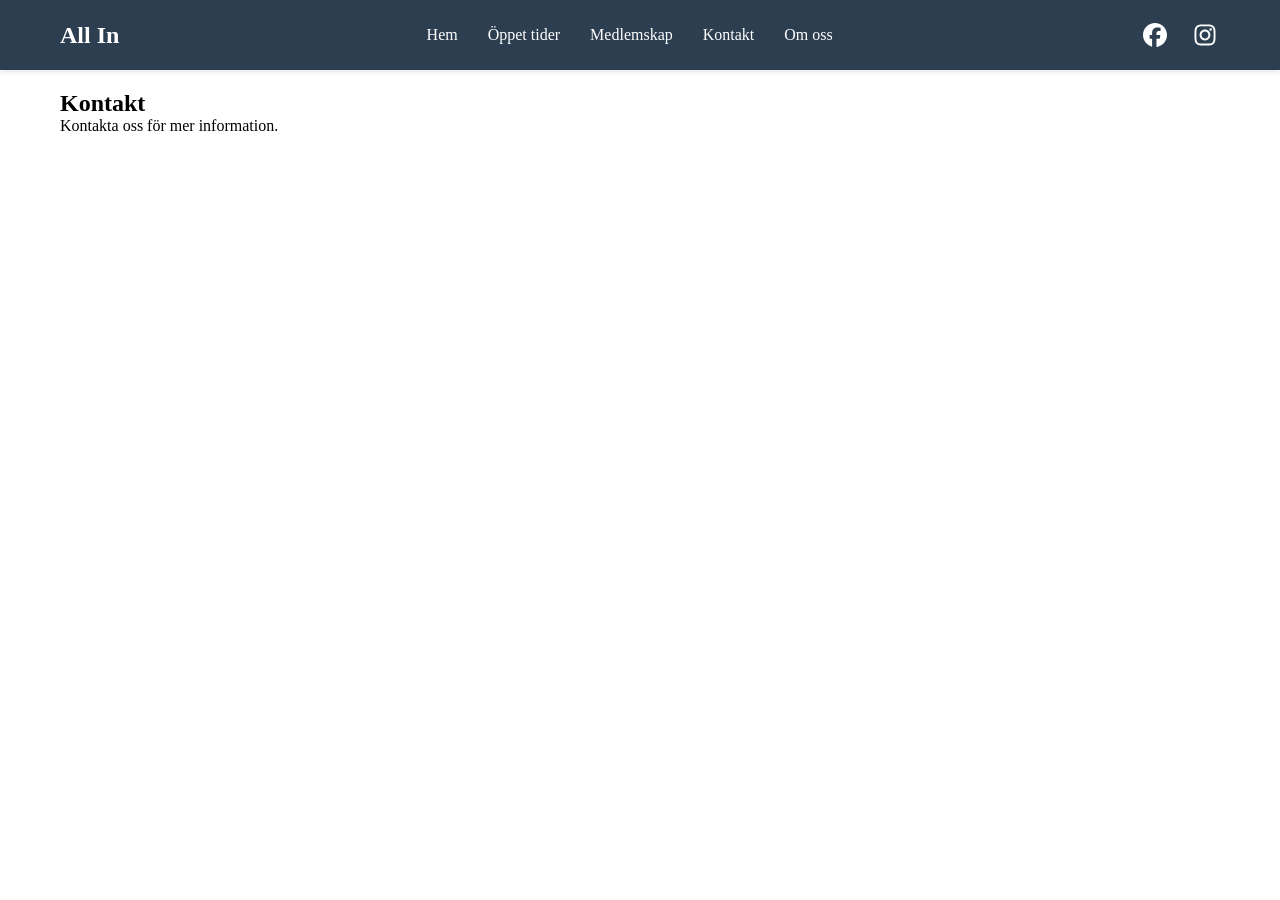
==== kontakt.html @ 6d802da7 "jag har strukturerat upp html o js" ====
<!DOCTYPE html>
<html lang="sv">
<head>
    <meta charset="UTF-8">
    <meta name="viewport" content="width=device-width, initial-scale=1.0">
    <title>All In Träning - Kontakt</title>
    <link rel="stylesheet" href="style.css">
</head>
<body>
    <header>
        <div class="header-container">
            <div class="logo">All In</div>
            
            <nav>
                <ul>
                    <li><a href="index.html">Hem</a></li>
                    <li><a href="oppettider.html">Öppet tider</a></li>
                    <li><a href="medlemskap.html">Medlemskap</a></li>
                    <li><a href="kontakt.html">Kontakt</a></li>
                    <li><a href="om-oss.html">Om oss</a></li>
                </ul>
            </nav>

            <div class="social-icons">
                <a href="https://facebook.com" target="_blank" title="Facebook">
                    <svg xmlns="http://www.w3.org/2000/svg" viewBox="0 0 640 640">
                        <path d="M576 320C576 178.6 461.4 64 320 64C178.6 64 64 178.6 64 320C64 440 146.7 540.8 258.2 568.5L258.2 398.2L205.4 398.2L205.4 320L258.2 320L258.2 286.3C258.2 199.2 297.6 158.8 383.2 158.8C399.4 158.8 427.4 162 438.9 165.2L438.9 236C432.9 235.4 422.4 235 409.3 235C367.3 235 351.1 250.9 351.1 292.2L351.1 320L434.7 320L420.3 398.2L351 398.2L351 574.1C477.8 558.8 576 450.9 576 320z"/>
                    </svg>
                </a>
                <a href="https://instagram.com" target="_blank" title="Instagram">
                    <svg xmlns="http://www.w3.org/2000/svg" viewBox="0 0 640 640">
                        <path d="M320.3 205C256.8 204.8 205.2 256.2 205 319.7C204.8 383.2 256.2 434.8 319.7 435C383.2 435.2 434.8 383.8 435 320.3C435.2 256.8 383.8 205.2 320.3 205zM319.7 245.4C360.9 245.2 394.4 278.5 394.6 319.7C394.8 360.9 361.5 394.4 320.3 394.6C279.1 394.8 245.6 361.5 245.4 320.3C245.2 279.1 278.5 245.6 319.7 245.4zM413.1 200.3C413.1 185.5 425.1 173.5 439.9 173.5C454.7 173.5 466.7 185.5 466.7 200.3C466.7 215.1 454.7 227.1 439.9 227.1C425.1 227.1 413.1 215.1 413.1 200.3zM542.8 227.5C541.1 191.6 532.9 159.8 506.6 133.6C480.4 107.4 448.6 99.2 412.7 97.4C375.7 95.3 264.8 95.3 227.8 97.4C192 99.1 160.2 107.3 133.9 133.5C107.6 159.7 99.5 191.5 97.7 227.4C95.6 264.4 95.6 375.3 97.7 412.3C99.4 448.2 107.6 480 133.9 506.2C160.2 532.4 191.9 540.6 227.8 542.4C264.8 544.5 375.7 544.5 412.7 542.4C448.6 540.7 480.4 532.5 506.6 506.2C532.8 480 541 448.2 542.8 412.3C544.9 375.3 544.9 264.5 542.8 227.5zM495 452C487.2 471.6 472.1 486.7 452.4 494.6C422.9 506.3 352.9 503.6 320.3 503.6C287.7 503.6 217.6 506.2 188.2 494.6C168.6 486.8 153.5 471.7 145.6 452C133.9 422.5 136.6 352.5 136.6 319.9C136.6 287.3 134 217.2 145.6 187.8C153.4 168.2 168.5 153.1 188.2 145.2C217.7 133.5 287.7 136.2 320.3 136.2C352.9 136.2 423 133.6 452.4 145.2C472 153 487.1 168.1 495 187.8C506.7 217.3 504 287.3 504 319.9C504 352.5 506.7 422.6 495 452z"/>
                    </svg>
                </a>
            </div>
        </div>
    </header>

    <main>
        <section>
            <h2>Kontakt</h2>
            <p>Kontakta oss för mer information.</p>
        </section>
    </main>
</body>
</html>
---- style.css ----
* {
    margin: 0;
    padding: 0;
    box-sizing: border-box;
}

header {
    background-color: #2c3e50;
    padding: 20px 0;
    box-shadow: 0 2px 5px rgba(0, 0, 0, 0.1);
    position: sticky;
    top: 0;
}

.header-container {
    max-width: 1200px;
    margin: 0 auto;
    padding: 0 20px;
    display: flex;
    justify-content: space-between;
    align-items: center;
}

.logo {
    font-size: 24px;
    font-weight: bold;
    color: white;
}

nav ul {
    list-style: none;
    display: flex;
    gap: 30px;
}

nav a {
    color: white;
    text-decoration: none;
    font-size: 16px;
    transition: color 0.3s ease;
}

nav a:hover {
    color: #3498db;
}

.social-icons {
    display: flex;
    gap: 20px;
    align-items: center;
}

.social-icons a {
    width: 30px;
    height: 30px;
    display: flex;
    align-items: center;
    justify-content: center;
    transition: transform 0.3s ease;
}

.social-icons a:hover {
    transform: scale(1.2);
}

.social-icons svg {
    width: 100%;
    height: 100%;
    fill: white;
}

main section {
    padding: 20px;
    max-width: 1200px;
    margin: 0 auto;
}
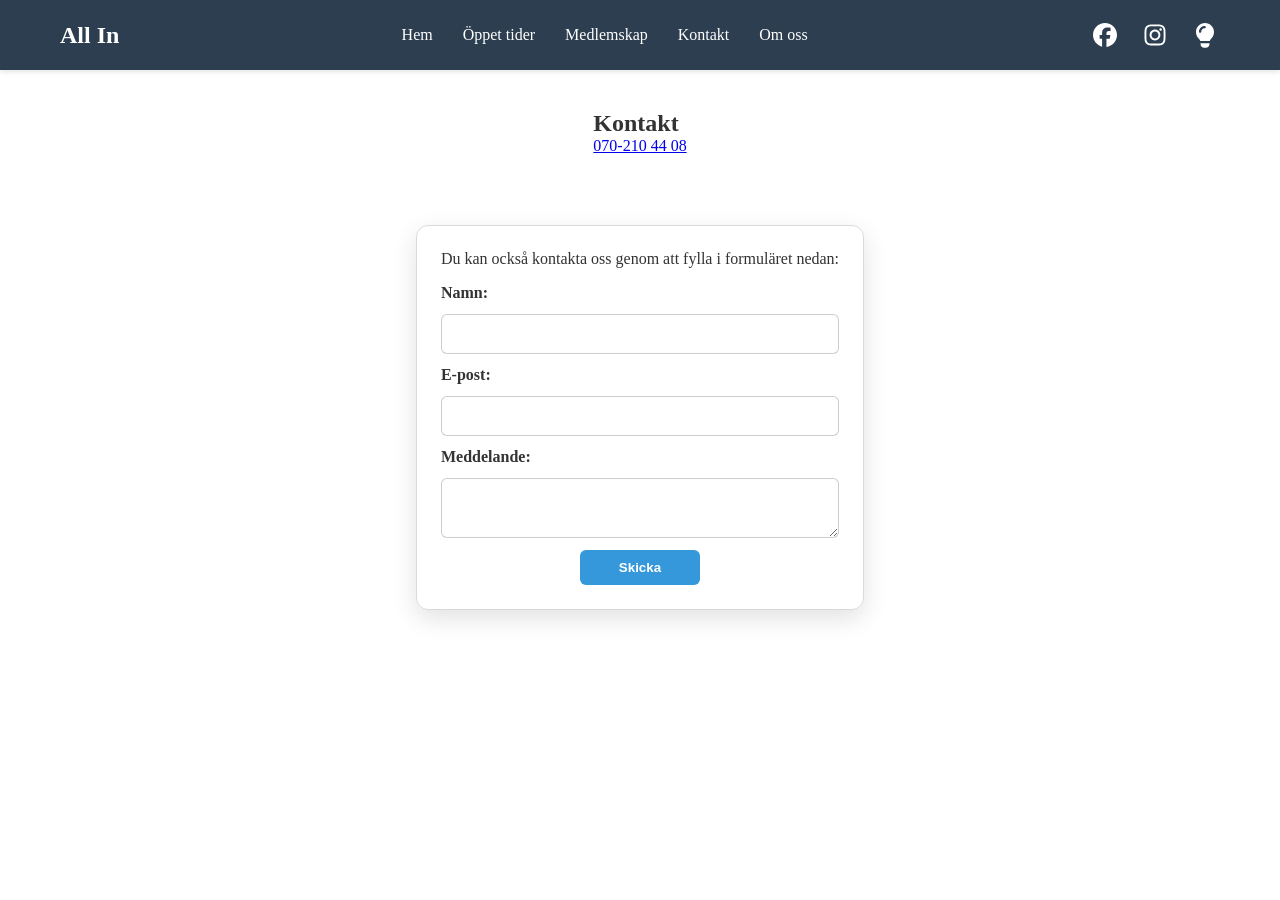
==== commit 7d7d92ce: "la till dark mod och ett formulär + slyling till hela kontakt" ====
--- a/kontakt.html
+++ b/kontakt.html
@@ -32,15 +32,43 @@
                         <path d="M320.3 205C256.8 204.8 205.2 256.2 205 319.7C204.8 383.2 256.2 434.8 319.7 435C383.2 435.2 434.8 383.8 435 320.3C435.2 256.8 383.8 205.2 320.3 205zM319.7 245.4C360.9 245.2 394.4 278.5 394.6 319.7C394.8 360.9 361.5 394.4 320.3 394.6C279.1 394.8 245.6 361.5 245.4 320.3C245.2 279.1 278.5 245.6 319.7 245.4zM413.1 200.3C413.1 185.5 425.1 173.5 439.9 173.5C454.7 173.5 466.7 185.5 466.7 200.3C466.7 215.1 454.7 227.1 439.9 227.1C425.1 227.1 413.1 215.1 413.1 200.3zM542.8 227.5C541.1 191.6 532.9 159.8 506.6 133.6C480.4 107.4 448.6 99.2 412.7 97.4C375.7 95.3 264.8 95.3 227.8 97.4C192 99.1 160.2 107.3 133.9 133.5C107.6 159.7 99.5 191.5 97.7 227.4C95.6 264.4 95.6 375.3 97.7 412.3C99.4 448.2 107.6 480 133.9 506.2C160.2 532.4 191.9 540.6 227.8 542.4C264.8 544.5 375.7 544.5 412.7 542.4C448.6 540.7 480.4 532.5 506.6 506.2C532.8 480 541 448.2 542.8 412.3C544.9 375.3 544.9 264.5 542.8 227.5zM495 452C487.2 471.6 472.1 486.7 452.4 494.6C422.9 506.3 352.9 503.6 320.3 503.6C287.7 503.6 217.6 506.2 188.2 494.6C168.6 486.8 153.5 471.7 145.6 452C133.9 422.5 136.6 352.5 136.6 319.9C136.6 287.3 134 217.2 145.6 187.8C153.4 168.2 168.5 153.1 188.2 145.2C217.7 133.5 287.7 136.2 320.3 136.2C352.9 136.2 423 133.6 452.4 145.2C472 153 487.1 168.1 495 187.8C506.7 217.3 504 287.3 504 319.9C504 352.5 506.7 422.6 495 452z"/>
                     </svg>
                 </a>
+                <button class="theme-toggle" id="theme-toggle" title="Växla tema">
+                    <svg xmlns="http://www.w3.org/2000/svg" viewBox="0 0 640 640">
+                        <path d="M420.9 448C428.2 425.7 442.8 405.5 459.3 388.1C492 353.7 512 307.2 512 256C512 150 426 64 320 64C214 64 128 150 128 256C128 307.2 148 353.7 180.7 388.1C197.2 405.5 211.9 425.7 219.1 448L420.8 448zM416 496L224 496L224 512C224 556.2 259.8 592 304 592L336 592C380.2 592 416 556.2 416 512L416 496zM312 176C272.2 176 240 208.2 240 248C240 261.3 229.3 272 216 272C202.7 272 192 261.3 192 248C192 181.7 245.7 128 312 128C325.3 128 336 138.7 336 152C336 165.3 325.3 176 312 176z"/>
+                    </svg>
+                </button>
             </div>
         </div>
     </header>
 
-    <main>
-        <section>
-            <h2>Kontakt</h2>
-            <p>Kontakta oss för mer information.</p>
-        </section>
-    </main>
+    <div class="contact-content-wrap">
+      <main>
+          <section>
+              <h2>Kontakt</h2>
+              <a href="tel:070 210 44 08"> 070-210 44 08 </a>
+          </section>
+      </main>
+
+
+      <div class="contact-form-box">
+      <p class="contact-description">Du kan också kontakta oss genom att fylla i formuläret nedan:</p>
+      <form id="myForm">
+        <label for="name">Namn:</label>
+        <input type="text" id="name" name="name" required>
+
+        <label for="email">E-post:</label>
+        <input type="email" id="email" name="email" required>
+
+        <label for="message">Meddelande:</label>
+        <textarea id="message" name="message" required></textarea>
+
+        <button type="submit">Skicka</button>
+      </form>
+    </div>
+
+  <p id="result"></p>
+</div>
+
+    <script src="index.js"></script>
 </body>
 </html>
--- a/style.css
+++ b/style.css
@@ -4,8 +4,30 @@
     box-sizing: border-box;
 }
 
+:root {
+    --bg-color: #ffffff;
+    --text-color: #333333;
+    --header-bg: #2c3e50;
+    --header-text: white;
+    --nav-hover: #3498db;
+}
+
+.dark-mode {
+    --bg-color: #121212;
+    --text-color: #ffffff;
+    --header-bg: #1e1e1e;
+    --header-text: #ffffff;
+    --nav-hover: #61dafb;
+}
+
+body {
+    background-color: var(--bg-color);
+    color: var(--text-color);
+    transition: background-color 0.3s ease, color 0.3s ease;
+}
+
 header {
-    background-color: #2c3e50;
+    background-color: var(--header-bg);
     padding: 20px 0;
     box-shadow: 0 2px 5px rgba(0, 0, 0, 0.1);
     position: sticky;
@@ -24,7 +46,7 @@
 .logo {
     font-size: 24px;
     font-weight: bold;
-    color: white;
+    color: var(--header-text);
 }
 
 nav ul {
@@ -34,14 +56,14 @@
 }
 
 nav a {
-    color: white;
+    color: var(--header-text);
     text-decoration: none;
     font-size: 16px;
     transition: color 0.3s ease;
 }
 
 nav a:hover {
-    color: #3498db;
+    color: var(--nav-hover);
 }
 
 .social-icons {
@@ -66,7 +88,29 @@
 .social-icons svg {
     width: 100%;
     height: 100%;
-    fill: white;
+    fill: var(--header-text);
+}
+
+.theme-toggle {
+    background: none;
+    border: none;
+    cursor: pointer;
+    width: 30px;
+    height: 30px;
+    display: flex;
+    align-items: center;
+    justify-content: center;
+    transition: transform 0.3s ease;
+}
+
+.theme-toggle:hover {
+    transform: scale(1.2);
+}
+
+.theme-toggle svg {
+    width: 100%;
+    height: 100%;
+    fill: var(--header-text);
 }
 
 main section {
@@ -74,3 +118,110 @@
     max-width: 1200px;
     margin: 0 auto;
 }
+
+.contact-content-wrap {
+    display: flex;
+    flex-direction: column;
+    align-items: center;
+    max-width: 780px;
+    margin: 0 auto 60px;
+    padding: 20px 12px;
+    width: 100%;
+    gap: 20px;
+}
+
+/* Kontaktformulär styling */
+.contact-form-box {
+    max-width: 620px;
+    margin: 30px auto 60px;
+    padding: 24px;
+    background: transparent;
+    border: 1px solid rgba(0, 0, 0, 0.15);
+    border-radius: 12px;
+    box-shadow: 0 8px 24px rgba(0, 0, 0, 0.12);
+}
+
+.dark-mode .contact-form-box {
+    border: 1px solid rgba(255, 255, 255, 0.25);
+}
+
+.contact-description {
+    text-align: center;
+    margin-bottom: 16px;
+    color: var(--text-color);
+}
+
+#myForm {
+    display: flex;
+    flex-direction: column;
+    gap: 12px;
+    margin: 0;
+}
+
+#myForm label {
+    font-weight: 600;
+}
+
+#myForm input,
+#myForm textarea {
+    width: 100%;
+    padding: 10px 12px;
+    border: 1px solid rgba(0, 0, 0, 0.2);
+    border-radius: 6px;
+    font-size: 16px;
+    background: var(--bg-color);
+    color: var(--text-color);
+}
+
+.dark-mode #myForm input,
+.dark-mode #myForm textarea {
+    border-color: rgba(255, 255, 255, 0.2);
+}
+
+#myForm button {
+    width: 120px;
+    align-self: center;
+    padding: 10px 18px;
+    border: none;
+    border-radius: 6px;
+    background: #3498db;
+    color: #fff;
+    font-weight: 700;
+    cursor: pointer;
+}
+
+#myForm button:hover {
+    background: #2980b9;
+}
+
+footer {
+    background-color: var(--header-bg);
+    color: var(--header-text);
+    text-align: center;
+    padding: 20px 0;
+    margin-top: 40px;
+}
+
+footer p {
+    margin: 0;
+    font-size: 14px;
+}
+
+
+}           
+#result {
+    margin-top: 20px;
+    font-size: 18px;
+    color: var(--text-color);
+}   
+@media (max-width: 768px) {
+    .header-container {
+        flex-direction: column;
+        gap: 15px;
+    }
+    nav ul {
+        flex-direction: column;
+        gap: 15px;
+    }
+}
+
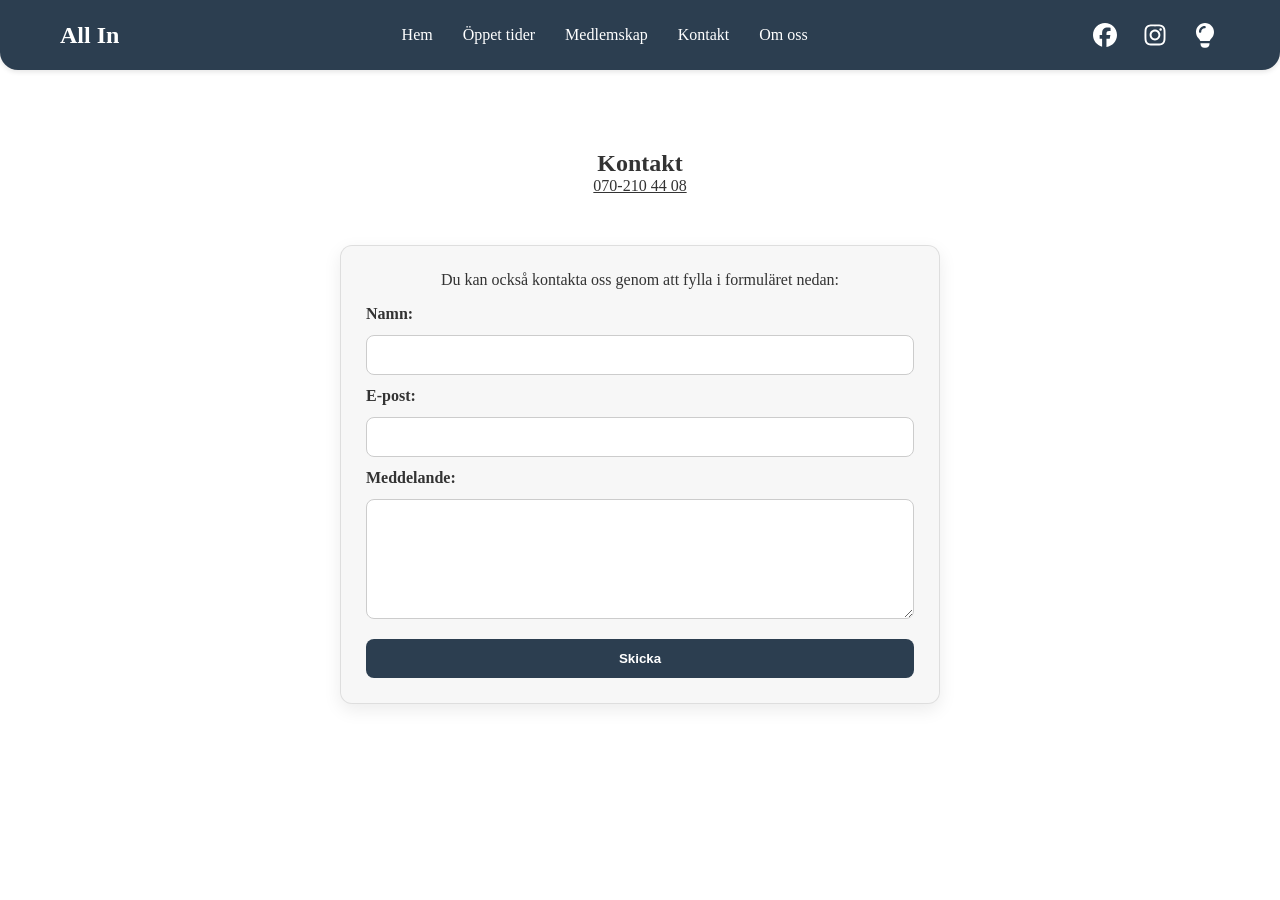
==== commit 76c46889: "fixst det som försan sist och fylde på hem och medlemskap" ====
--- a/kontakt.html
+++ b/kontakt.html
@@ -3,6 +3,7 @@
 <head>
     <meta charset="UTF-8">
     <meta name="viewport" content="width=device-width, initial-scale=1.0">
+    <meta name="description" content="All In Träning kontakt: ring oss, maila oss eller använd formuläret för snabb support och bokningar.">
     <title>All In Träning - Kontakt</title>
     <link rel="stylesheet" href="style.css">
 </head>
@@ -10,8 +11,14 @@
     <header>
         <div class="header-container">
             <div class="logo">All In</div>
-            
-            <nav>
+
+            <button id="menu-toggle" class="menu-toggle" aria-label="Menu">
+                <span></span>
+                <span></span>
+                <span></span>
+            </button>
+
+            <nav id="main-nav" class="main-nav">
                 <ul>
                     <li><a href="index.html">Hem</a></li>
                     <li><a href="oppettider.html">Öppet tider</a></li>
--- a/style.css
+++ b/style.css
@@ -32,6 +32,14 @@
     box-shadow: 0 2px 5px rgba(0, 0, 0, 0.1);
     position: sticky;
     top: 0;
+    z-index: 10;
+    border-bottom-left-radius: 18px;
+    border-bottom-right-radius: 18px;
+}
+
+.header-container {
+    border-radius: 0 0 18px 18px;
+    overflow: hidden;
 }
 
 .header-container {
@@ -41,6 +49,55 @@
     display: flex;
     justify-content: space-between;
     align-items: center;
+}
+
+@media (max-width: 768px) {
+    .header-container {
+        flex-direction: column;
+        align-items: center;
+        gap: 15px;
+        padding: 12px 16px;
+    }
+
+    .menu-toggle {
+        display: block;
+        width: 30px;
+        height: 26px;
+        border: none;
+        background: transparent;
+        cursor: pointer;
+        position: relative;
+        z-index: 11;
+    }
+
+    .menu-toggle span {
+        display: block;
+        width: 100%;
+        height: 3px;
+        margin: 4px 0;
+        background: var(--header-text);
+        transition: transform 0.3s ease, opacity 0.3s ease;
+    }
+
+    .main-nav ul {
+        flex-direction: column;
+        gap: 10px;
+        width: 100%;
+        text-align: center;
+        background-color: rgba(255, 255, 255, 0.05);
+        border-radius: 8px;
+        padding: 10px 0;
+    }
+
+    .main-nav ul li {
+        width: 100%;
+    }
+
+    .main-nav ul li a {
+        width: 100%;
+        display: inline-block;
+        padding: 8px 0;
+    }
 }
 
 .logo {
@@ -107,6 +164,87 @@
     transform: scale(1.2);
 }
 
+/* Desktop: göm hamburgarmenyknapp */
+@media (min-width: 769px) {
+    .menu-toggle {
+        display: none;
+    }
+}
+
+.menu-toggle.open span:nth-child(1) {
+    transform: translateY(8px) rotate(45deg);
+}
+
+/* Mobilnav: visa hamburgareknapp och dölja länkar som standard */
+@media (max-width: 768px) {
+    .main-nav {
+        display: none;
+        width: 100%;
+    }
+
+    .main-nav.open {
+        display: block;
+    }
+
+    .main-nav ul {
+        display: flex;
+        flex-direction: column;
+        gap: 10px;
+        margin: 10px 0 0;
+        background-color: rgba(255, 255, 255, 0.1);
+        border-radius: 8px;
+        padding: 10px;
+    }
+
+    /* Mobil: kontaktinnehåll kompakt utan att kräva scroll */
+    .contact-content-wrap {
+        margin: 16px auto;
+        padding: 12px;
+        gap: 12px;
+        min-height: auto;
+    }
+
+    .contact-content-wrap h2 {
+        font-size: 1.4rem;
+    }
+
+    .contact-form-box {
+        padding: 14px;
+    }
+
+    .contact-form-box label,
+    .contact-form-box input,
+    .contact-form-box textarea,
+    .contact-form-box button,
+    .contact-content-wrap p,
+    .contact-content-wrap a {
+        font-size: 0.95rem;
+    }
+
+    .contact-form-box textarea {
+        min-height: 100px;
+    }
+
+    .header-container {
+        padding: 10px 12px;
+    }
+
+    nav ul {
+        gap: 12px;
+    }
+
+    .logo {
+        font-size: 20px;
+    }
+}
+.menu-toggle.open span:nth-child(2) {
+    opacity: 0;
+}
+
+.menu-toggle.open span:nth-child(3) {
+    transform: translateY(-8px) rotate(-45deg);
+}
+
 .theme-toggle svg {
     width: 100%;
     height: 100%;
@@ -119,109 +257,306 @@
     margin: 0 auto;
 }
 
+.öppettider {
+    margin: 0;
+    padding: 20px;
+    text-align: center;
+}
+
+.rubrik-öppettider {
+    padding: 20px;
+    font-size: 3rem;
+    padding-bottom: 20px;
+}
+
+.lista-öppettider li {
+    font-size: 1.2rem;
+    color: #000000;
+    margin: 12px 0;
+    position: relative;
+    padding-left: 25px;
+    list-style: none;
+
+    opacity: 0;
+    transform: translateY(20px);
+    animation: slideIn 0.5s forwards;
+}
+
+.lista-öppettider li:nth-child(1) { animation-delay: 0.1s; }
+.lista-öppettider li:nth-child(2) { animation-delay: 0.2s; }
+.lista-öppettider li:nth-child(3) { animation-delay: 0.3s; }
+.lista-öppettider li:nth-child(4) { animation-delay: 0.4s; }
+
+.lista-öppettider li::before {
+    content: "";
+    position: absolute;
+    left: 0;
+    font-size: 1.5rem;
+}
+
+.lista-öppettider li:hover {
+    color: rgb(26, 26, 26);
+    transform: translateX(5px);
+    transition: all 0.2s ease;
+}
+
+@keyframes slideIn {
+    to {
+        opacity: 1;
+        transform: translateY(0);
+    }
+}
+
+/* Hemma-sida */
+.home-hero {
+    max-width: 1100px;
+    margin: 30px auto 20px;
+    padding: 30px 24px;
+    background: linear-gradient(135deg, #2c3e50 0%, #34495e 100%);
+    color: #ffffff;
+    border-radius: 16px;
+    box-shadow: 0 14px 30px rgba(0,0,0,0.25);
+    text-align: center;
+}
+
+.home-hero h1 {
+    font-size: 2rem;
+    margin-bottom: 12px;
+}
+
+.home-hero p {
+    font-size: 1.05rem;
+    line-height: 1.55;
+    margin-bottom: 18px;
+}
+
+.home-hero a.cta-btn {
+    display: inline-block;
+    padding: 12px 26px;
+    border-radius: 10px;
+    background-color: #e67e22;
+    color: white;
+    text-decoration: none;
+    font-weight: 700;
+    box-shadow: 0 8px 14px rgba(0,0,0,0.2);
+    transition: transform 0.2s ease, box-shadow 0.2s ease, background-color 0.2s ease;
+}
+
+.home-hero a.cta-btn:hover {
+    transform: translateY(-2px);
+    box-shadow: 0 10px 16px rgba(0,0,0,0.24);
+    background-color: #d35400;
+}
+
+.home-features {
+    max-width: 1100px;
+    margin: 20px auto 30px;
+    display: grid;
+    grid-template-columns: repeat(3,1fr);
+    gap: 16px;
+    padding: 0 24px;
+}
+
+.home-features .feature {
+    background: #f7f9fb;
+    border: 1px solid #d0d4da;
+    border-radius: 12px;
+    padding: 16px;
+    text-align: center;
+    box-shadow: 0 6px 12px rgba(0,0,0,0.08);
+}
+
+.home-features .feature h3 {
+    margin-bottom: 8px;
+    color: #2c3e50;
+}
+
+.home-features .feature p {
+    color: #4c5f70;
+    font-size: 0.95rem;
+    line-height: 1.5;
+}
+
+@media (max-width: 900px) {
+    .home-hero {
+        margin: 20px 10px;
+        padding: 22px;
+    }
+
+    .home-hero h1 {
+        font-size: 1.75rem;
+    }
+
+    .home-features {
+        grid-template-columns: 1fr;
+        margin: 10px auto;
+    }
+}
+
+.membership-hero {
+    max-width: 900px;
+    margin: 30px auto 16px;
+    padding: 20px;
+    text-align: center;
+}
+
+.membership-hero h2 {
+    font-size: 2rem;
+    margin-bottom: 10px;
+}
+
+.membership-hero p {
+    color: #444;
+    line-height: 1.5;
+}
+
+.membership-plans {
+    display: grid;
+    grid-template-columns: repeat(3, 1fr);
+    gap: 16px;
+    max-width: 1200px;
+    margin: 0 auto 24px;
+    padding: 0 16px;
+}
+
+.plan {
+    background: #fff;
+    border: 1px solid #ced6df;
+    border-radius: 12px;
+    padding: 18px;
+    box-shadow: 0 6px 14px rgba(0,0,0,0.08);
+}
+
+.plan h3 {
+    margin-bottom: 10px;
+    color: #2c3e50;
+}
+
+.plan p {
+    font-size: 1.25rem;
+    font-weight: 700;
+    margin-bottom: 12px;
+}
+
+.plan ul {
+    list-style: disc;
+    margin-left: 20px;
+    color: #2f3f51;
+}
+
+.membership-cta {
+    text-align: center;
+    margin-bottom: 40px;
+}
+
+.membership-cta p {
+    margin-bottom: 12px;
+}
+
+.membership-cta .cta-btn {
+    background: #3498db;
+    color: #fff;
+    padding: 11px 22px;
+    border-radius: 8px;
+    text-decoration: none;
+    font-weight: 700;
+}
+
+.membership-cta .cta-btn:hover {
+    background: #2980b9;
+}
+
+@media (max-width: 900px) {
+    .membership-plans {
+        grid-template-columns: 1fr;
+    }
+}
+
+/* Kontaktformulär */
 .contact-content-wrap {
     display: flex;
     flex-direction: column;
     align-items: center;
-    max-width: 780px;
-    margin: 0 auto 60px;
-    padding: 20px 12px;
+    justify-content: center;
+    gap: 30px;
+    width: min(100%, 900px);
+    margin: 40px auto;
+    padding: 20px;
+    text-align: center;
+}
+
+.contact-content-wrap h2,
+.contact-content-wrap a,
+.contact-content-wrap p {
+    color: var(--text-color);
+}
+
+.contact-form-box {
     width: 100%;
-    gap: 20px;
-}
-
-/* Kontaktformulär styling */
-.contact-form-box {
-    max-width: 620px;
-    margin: 30px auto 60px;
-    padding: 24px;
-    background: transparent;
-    border: 1px solid rgba(0, 0, 0, 0.15);
+    max-width: 600px;
+    background: rgba(0, 0, 0, 0.03);
+    border: 1px solid rgba(0, 0, 0, 0.1);
     border-radius: 12px;
-    box-shadow: 0 8px 24px rgba(0, 0, 0, 0.12);
-}
-
-.dark-mode .contact-form-box {
-    border: 1px solid rgba(255, 255, 255, 0.25);
-}
-
-.contact-description {
-    text-align: center;
+    padding: 25px;
+    box-shadow: 0 6px 18px rgba(0, 0, 0, 0.08);
+}
+
+.contact-form-box .contact-description {
     margin-bottom: 16px;
-    color: var(--text-color);
-}
-
-#myForm {
+    font-size: 1rem;
+}
+
+.contact-form-box form {
     display: flex;
     flex-direction: column;
     gap: 12px;
-    margin: 0;
-}
-
-#myForm label {
+}
+
+.contact-form-box label {
+    text-align: left;
     font-weight: 600;
 }
 
-#myForm input,
-#myForm textarea {
+.contact-form-box input,
+.contact-form-box textarea {
     width: 100%;
     padding: 10px 12px;
-    border: 1px solid rgba(0, 0, 0, 0.2);
-    border-radius: 6px;
-    font-size: 16px;
-    background: var(--bg-color);
+    border: 1px solid #cccccc;
+    border-radius: 8px;
+    font-size: 1rem;
+    background-color: var(--bg-color);
     color: var(--text-color);
 }
 
-.dark-mode #myForm input,
-.dark-mode #myForm textarea {
-    border-color: rgba(255, 255, 255, 0.2);
-}
-
-#myForm button {
-    width: 120px;
-    align-self: center;
-    padding: 10px 18px;
+.contact-form-box textarea {
+    min-height: 120px;
+    resize: vertical;
+}
+
+.contact-form-box button {
+    margin-top: 8px;
+    padding: 12px 18px;
     border: none;
-    border-radius: 6px;
-    background: #3498db;
-    color: #fff;
+    border-radius: 8px;
+    background: #2c3e50;
+    color: white;
     font-weight: 700;
     cursor: pointer;
-}
-
-#myForm button:hover {
-    background: #2980b9;
-}
-
-footer {
-    background-color: var(--header-bg);
-    color: var(--header-text);
-    text-align: center;
-    padding: 20px 0;
-    margin-top: 40px;
-}
-
-footer p {
-    margin: 0;
-    font-size: 14px;
-}
-
-
-}           
-#result {
-    margin-top: 20px;
-    font-size: 18px;
-    color: var(--text-color);
-}   
+    transition: background-color 0.2s ease, transform 0.2s ease;
+}
+
+.contact-form-box button:hover {
+    background-color: #1f2f40;
+    transform: translateY(-1px);
+}
+
 @media (max-width: 768px) {
-    .header-container {
-        flex-direction: column;
-        gap: 15px;
-    }
-    nav ul {
-        flex-direction: column;
-        gap: 15px;
-    }
-}
-
+    .header-container,
+    .contact-content-wrap {
+        padding: 0 16px;
+        width: 100%;
+    }
+    .contact-form-box {
+        margin: 0 auto;
+    }
+}
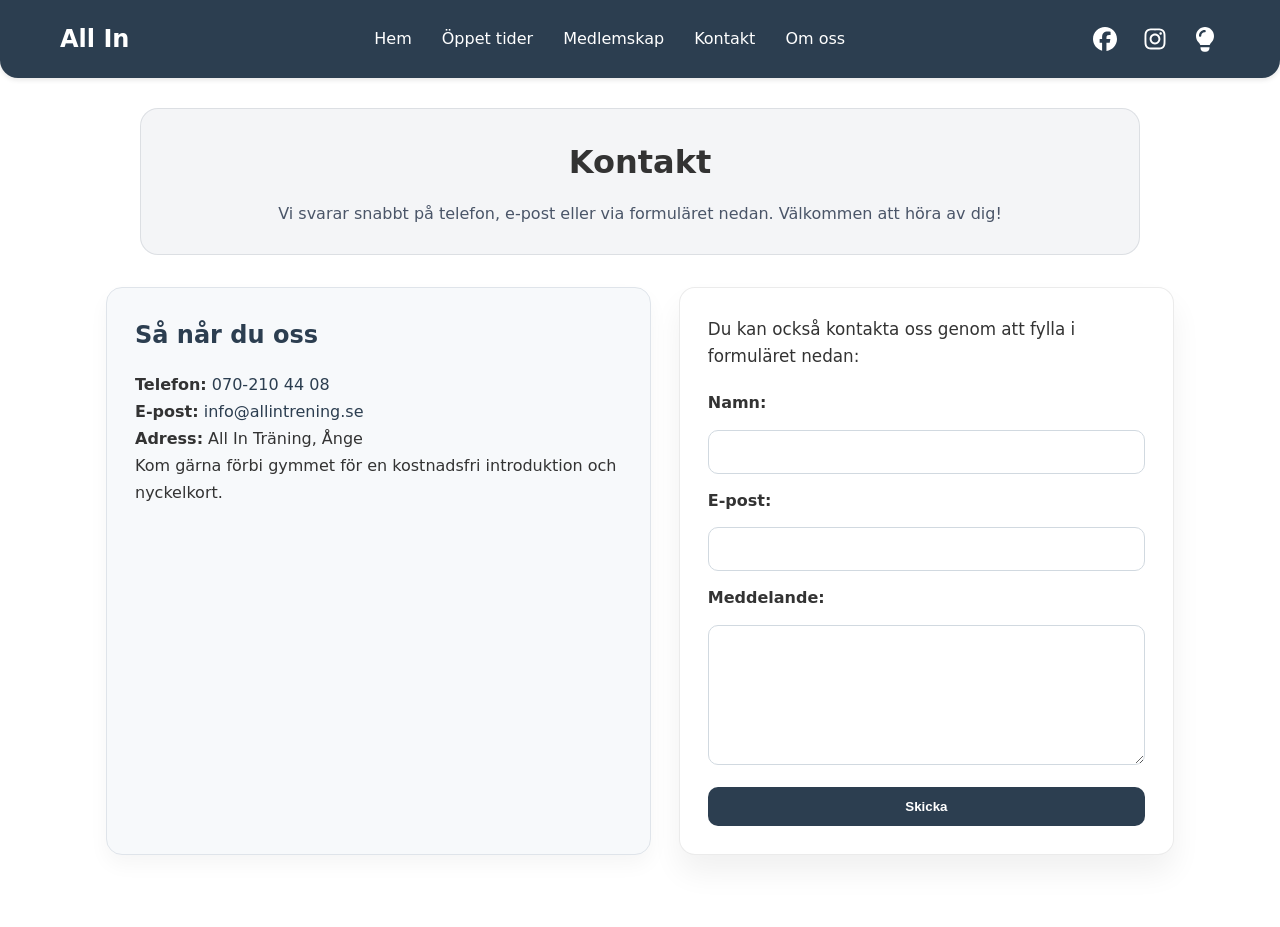
==== commit 606c94dd: "fixt darkmod" ====
--- a/kontakt.html
+++ b/kontakt.html
@@ -48,33 +48,39 @@
         </div>
     </header>
 
-    <div class="contact-content-wrap">
-      <main>
-          <section>
-              <h2>Kontakt</h2>
-              <a href="tel:070 210 44 08"> 070-210 44 08 </a>
-          </section>
-      </main>
+    <main>
+        <section class="page-hero contact-hero">
+            <h2>Kontakt</h2>
+            <p>Vi svarar snabbt på telefon, e-post eller via formuläret nedan. Välkommen att höra av dig!</p>
+        </section>
 
+        <section class="contact-grid">
+            <article class="contact-info">
+                <h3>Så når du oss</h3>
+                <p><strong>Telefon:</strong> <a href="tel:0702104408">070-210 44 08</a></p>
+                <p><strong>E-post:</strong> <a href="mailto:info@allintrening.se">info@allintrening.se</a></p>
+                <p><strong>Adress:</strong> All In Träning, Ånge</p>
+                <p>Kom gärna förbi gymmet för en kostnadsfri introduktion och nyckelkort.</p>
+            </article>
 
-      <div class="contact-form-box">
-      <p class="contact-description">Du kan också kontakta oss genom att fylla i formuläret nedan:</p>
-      <form id="myForm">
-        <label for="name">Namn:</label>
-        <input type="text" id="name" name="name" required>
+            <div class="contact-form-box">
+                <p class="contact-description">Du kan också kontakta oss genom att fylla i formuläret nedan:</p>
+                <form id="myForm">
+                    <label for="name">Namn:</label>
+                    <input type="text" id="name" name="name" required>
 
-        <label for="email">E-post:</label>
-        <input type="email" id="email" name="email" required>
+                    <label for="email">E-post:</label>
+                    <input type="email" id="email" name="email" required>
 
-        <label for="message">Meddelande:</label>
-        <textarea id="message" name="message" required></textarea>
+                    <label for="message">Meddelande:</label>
+                    <textarea id="message" name="message" required></textarea>
 
-        <button type="submit">Skicka</button>
-      </form>
-    </div>
-
-  <p id="result"></p>
-</div>
+                    <button type="submit">Skicka</button>
+                </form>
+                <p id="result"></p>
+            </div>
+        </section>
+    </main>
 
     <script src="index.js"></script>
 </body>
--- a/style.css
+++ b/style.css
@@ -261,11 +261,17 @@
     margin: 0;
     padding: 20px;
     text-align: center;
+    padding-bottom: 100px;
 }
 
 .rubrik-öppettider {
     padding: 20px;
     font-size: 3rem;
+    padding-bottom: 20px;
+}
+
+.lista-rubrik-öppettider {
+    font-size: 1.5rem;
     padding-bottom: 20px;
 }
 
@@ -306,6 +312,62 @@
         transform: translateY(0);
     }
 }
+
+.personlig-traning-section {
+    padding: 20px;
+    margin: 20px 0;
+    border-radius: 10px;
+    transition: background-color 0.3s ease, box-shadow 0.3s ease;
+}
+
+.personlig-traning-section:hover {
+    background-color: rgba(52, 152, 219, 0.05);
+    box-shadow: 0 4px 15px rgba(0, 0, 0, 0.1);
+}
+
+.personlig-tränare {
+    font-size: 2.5rem;
+    text-align: center;
+    transition: transform 0.3s ease, color 0.3s ease;
+    cursor: pointer;
+}
+
+.personlig-tränare:hover {
+    transform: scale(1.05);
+    color: #3498db;
+}
+
+.personlig-tränare-text {
+    font-size: 1.2rem;
+    padding: 0 20px;
+    text-align: center;
+    max-width: 800px;
+    margin: 0 auto;
+    transition: opacity 0.3s ease;
+}
+
+.personlig-tränare:hover + .personlig-tränare-text {
+    opacity: 0.8;
+}
+
+.tider-personlig-tränare {
+    display: flex;
+    flex-direction: column;
+    text-align: center;
+    gap: 20px;
+    padding: 20px;
+    list-style: none;
+    font-size: 1.2rem;
+}
+
+.tider-personlig-tränare li {
+    transition: transform 0.3s ease, color 0.3s ease;
+}
+
+.tider-personlig-tränare li:hover {
+        transform: translateX(10px);
+        color: #3498db;
+    }
 
 /* Hemma-sida */
 .home-hero {
@@ -472,44 +534,99 @@
     }
 }
 
-/* Kontaktformulär */
-.contact-content-wrap {
-    display: flex;
-    flex-direction: column;
-    align-items: center;
-    justify-content: center;
-    gap: 30px;
-    width: min(100%, 900px);
-    margin: 40px auto;
-    padding: 20px;
-    text-align: center;
-}
-
-.contact-content-wrap h2,
-.contact-content-wrap a,
-.contact-content-wrap p {
+/* Gemensam sidlayout */
+body {
+    font-family: Inter, system-ui, -apple-system, BlinkMacSystemFont, "Segoe UI", sans-serif;
+    line-height: 1.6;
+    background-color: var(--bg-color);
     color: var(--text-color);
+}
+
+main {
+    padding-bottom: 40px;
+}
+
+.page-hero {
+    max-width: 1000px;
+    margin: 30px auto;
+    padding: 28px 24px;
+    background: rgba(52, 73, 94, 0.05);
+    border: 1px solid rgba(44, 62, 80, 0.12);
+    border-radius: 18px;
+    text-align: center;
+}
+
+.page-hero h2,
+.page-hero h1 {
+    font-size: clamp(2rem, 2.5vw, 2.6rem);
+    margin-bottom: 12px;
+}
+
+.page-hero p {
+    max-width: 760px;
+    margin: 0 auto;
+    color: #4a5568;
+}
+
+.contact-grid {
+    display: grid;
+    grid-template-columns: 1.1fr 1fr;
+    gap: 28px;
+    max-width: 1100px;
+    margin: 32px auto;
+    padding: 0 16px;
+}
+
+.contact-info {
+    background: #f7f9fb;
+    border: 1px solid #dfe4ea;
+    border-radius: 16px;
+    padding: 28px;
+    box-shadow: 0 10px 20px rgba(0,0,0,0.04);
+    text-align: left;
+}
+
+.contact-info h3 {
+    margin-bottom: 16px;
+    font-size: 1.5rem;
+    color: #2c3e50;
+}
+
+.contact-info p,
+.contact-info a {
+    font-size: 1rem;
+    color: #333;
+    line-height: 1.7;
+}
+
+.contact-info a {
+    color: #2c3e50;
+    text-decoration: none;
+}
+
+.contact-info a:hover {
+    text-decoration: underline;
 }
 
 .contact-form-box {
     width: 100%;
-    max-width: 600px;
-    background: rgba(0, 0, 0, 0.03);
-    border: 1px solid rgba(0, 0, 0, 0.1);
-    border-radius: 12px;
-    padding: 25px;
-    box-shadow: 0 6px 18px rgba(0, 0, 0, 0.08);
+    max-width: none;
+    background: #ffffff;
+    border: 1px solid rgba(0, 0, 0, 0.08);
+    border-radius: 16px;
+    padding: 28px;
+    box-shadow: 0 18px 30px rgba(0, 0, 0, 0.06);
 }
 
 .contact-form-box .contact-description {
-    margin-bottom: 16px;
-    font-size: 1rem;
+    margin-bottom: 20px;
+    font-size: 1.05rem;
 }
 
 .contact-form-box form {
     display: flex;
     flex-direction: column;
-    gap: 12px;
+    gap: 14px;
 }
 
 .contact-form-box label {
@@ -520,16 +637,16 @@
 .contact-form-box input,
 .contact-form-box textarea {
     width: 100%;
-    padding: 10px 12px;
-    border: 1px solid #cccccc;
-    border-radius: 8px;
+    padding: 12px 14px;
+    border: 1px solid #d1d9e0;
+    border-radius: 10px;
     font-size: 1rem;
     background-color: var(--bg-color);
     color: var(--text-color);
 }
 
 .contact-form-box textarea {
-    min-height: 120px;
+    min-height: 140px;
     resize: vertical;
 }
 
@@ -537,7 +654,7 @@
     margin-top: 8px;
     padding: 12px 18px;
     border: none;
-    border-radius: 8px;
+    border-radius: 10px;
     background: #2c3e50;
     color: white;
     font-weight: 700;
@@ -550,9 +667,50 @@
     transform: translateY(-1px);
 }
 
+.dark-mode .contact-info,
+.dark-mode .contact-form-box,
+.dark-mode .page-hero {
+    background: #1b1b1b;
+    border-color: rgba(255, 255, 255, 0.08);
+}
+
+.dark-mode .contact-info p,
+.dark-mode .contact-info a,
+.dark-mode .contact-form-box .contact-description,
+.dark-mode .page-hero p {
+    color: #e6e6e6;
+}
+
+.dark-mode .contact-info a {
+    color: #8ab4f8;
+}
+
+.dark-mode .contact-form-box input,
+.dark-mode .contact-form-box textarea {
+    background-color: #121212;
+    border-color: #333;
+    color: #f4f4f4;
+}
+
+.dark-mode .contact-form-box button {
+    background: #2f3c4f;
+}
+
+.dark-mode .contact-form-box button:hover {
+    background-color: #1f2f40;
+}
+
+@media (max-width: 900px) {
+    .contact-grid {
+        display: flex;
+        flex-direction: column;
+        gap: 20px;
+        padding: 0 14px;
+    }
+}
+
 @media (max-width: 768px) {
-    .header-container,
-    .contact-content-wrap {
+    .header-container {
         padding: 0 16px;
         width: 100%;
     }
